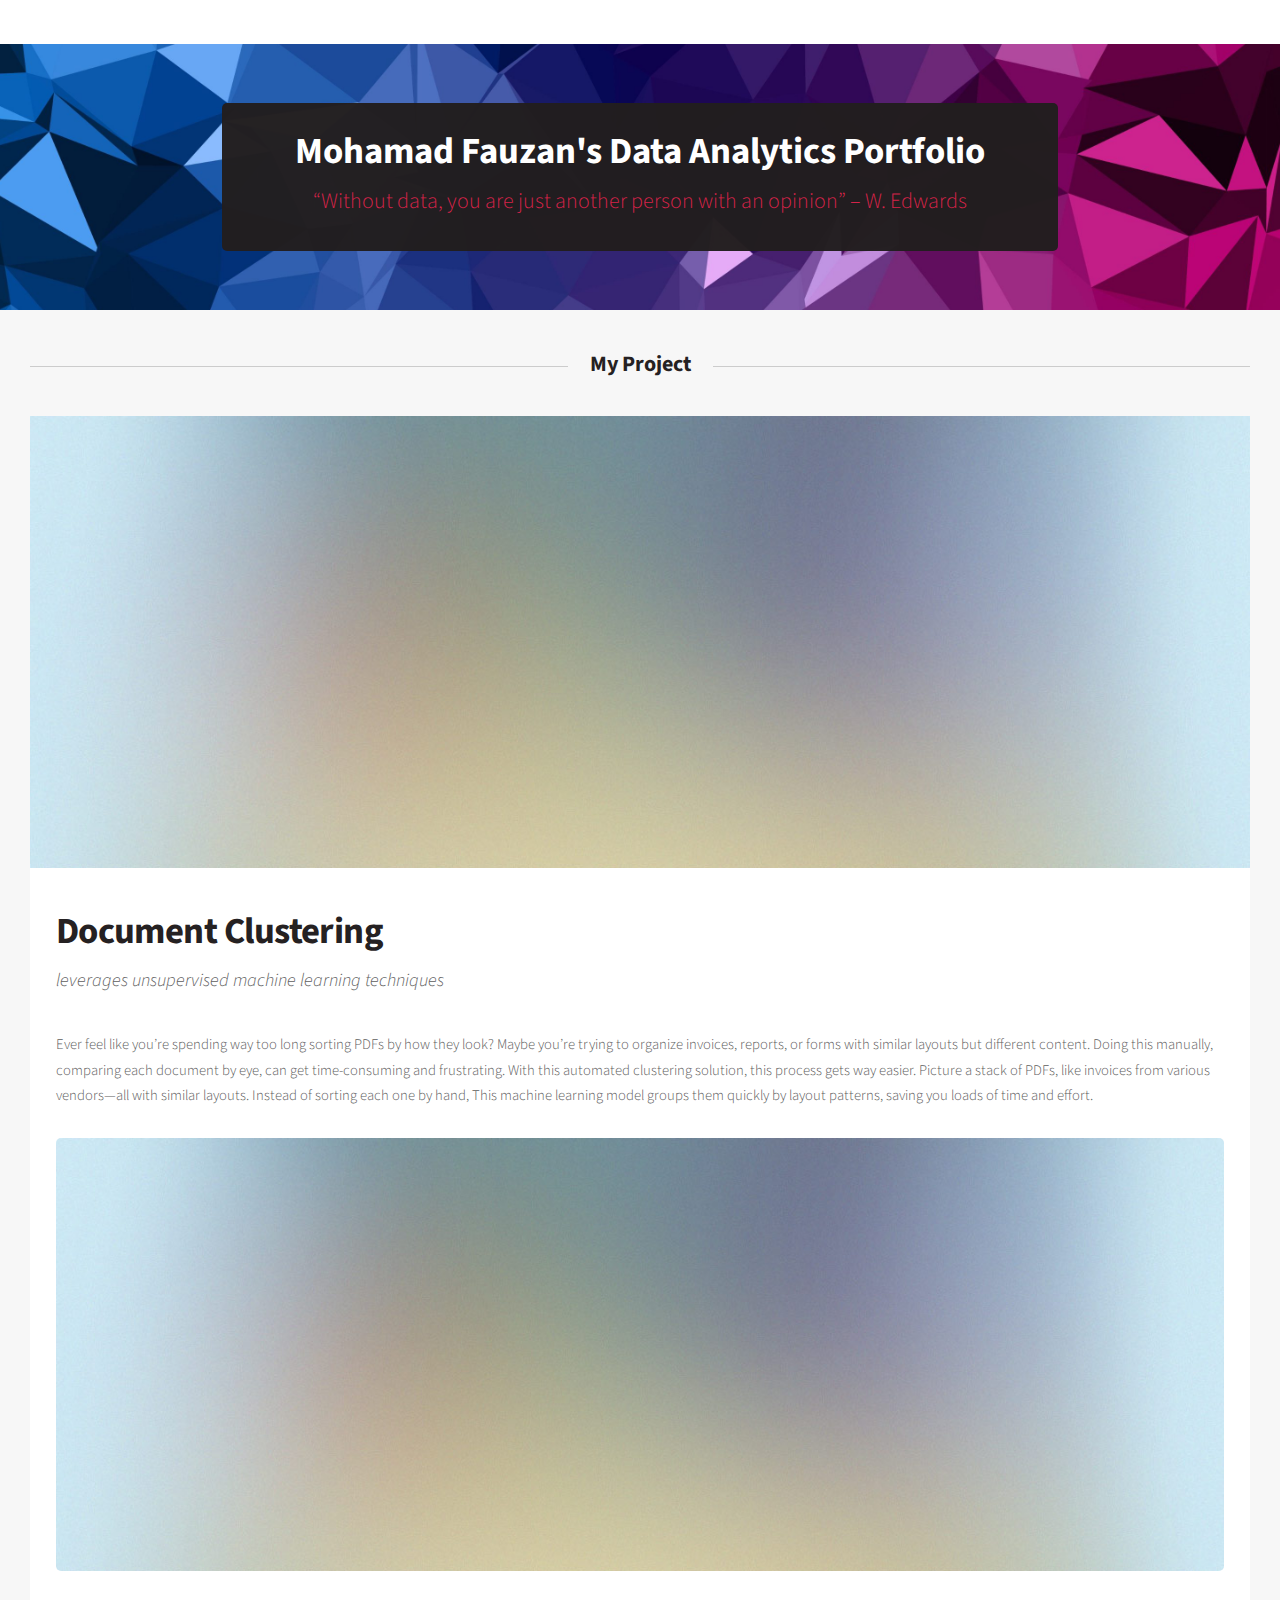
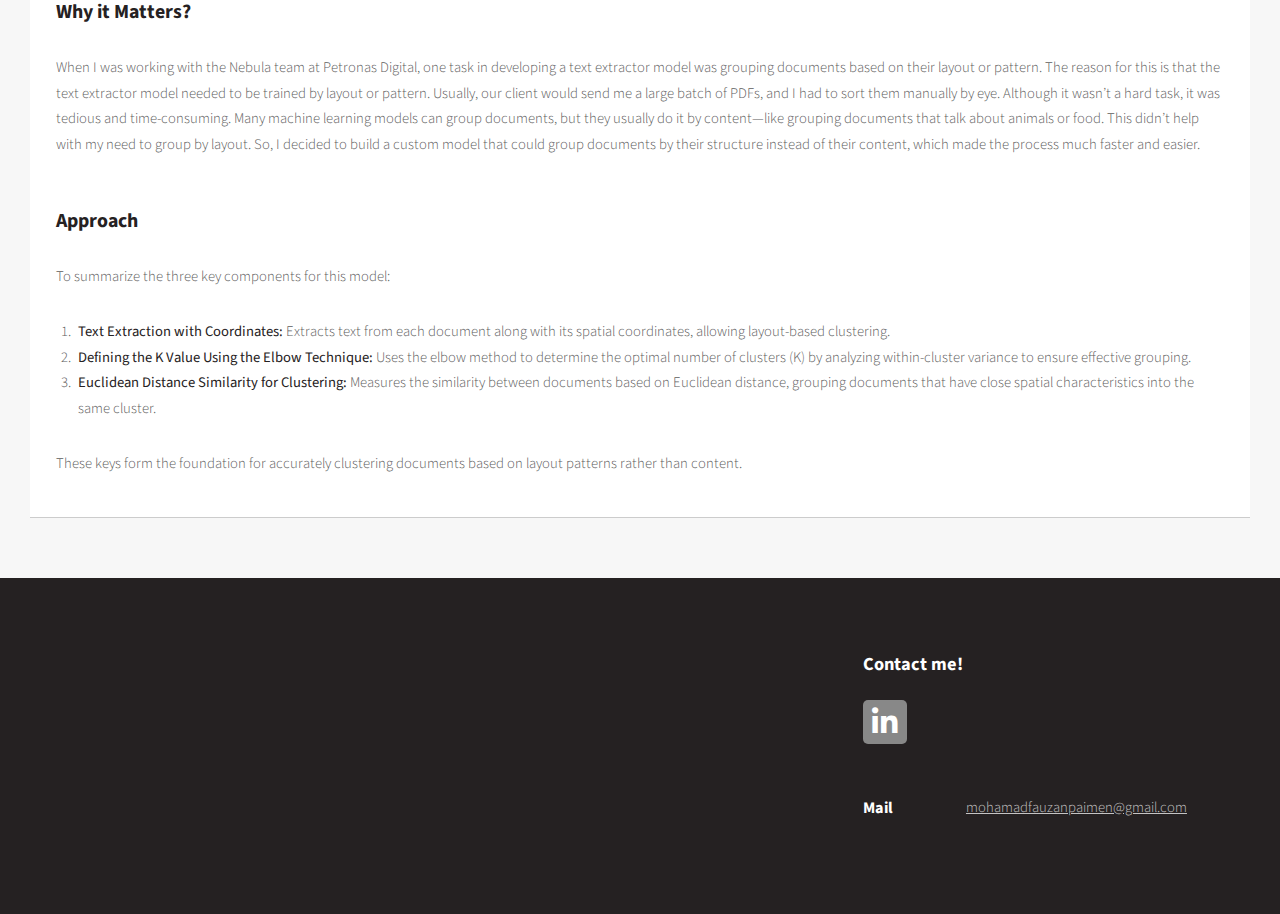
==== Side-Project1.html @ 800055f9 "Add files via upload" ====
<!DOCTYPE HTML>
<!--
	Dopetrope by HTML5 UP
	html5up.net | @ajlkn
	Free for personal and commercial use under the CCA 3.0 license (html5up.net/license)
-->
<html>
	<head>
		<title>Fauzan's Portfolio</title>
		<meta charset="utf-8" />
		<meta name="viewport" content="width=device-width, initial-scale=1, user-scalable=no" />
		<link rel="stylesheet" href="assets/css/main.css" />
	</head>
	<body class="homepage is-preload">
		<div id="page-wrapper">

			<!-- Header -->
				<section id="header">
					<!-- Banner -->
						<section id="banner">
							<header>
								<h2>Mohamad Fauzan's Data Analytics Portfolio</h2>
								<p>“Without data, you are just another person with an opinion” – W. Edwards</p>
							</header>
						</section>

				</section>

			<!-- Main -->
				<section id="main">
					<div class="container">
						<div class="row">
							<div class="col-12">

								<!-- Portfolio -->
									<section>
										<header class="major">
											<h2>My Project</h2>
										</header>
											<!-- Content -->
												<article class="box post">
												<a href="#" class="image featured"><img src="images/pic01.jpg" alt="" /></a>
													<header>
														<h2>Document Clustering</h2>
														<p>leverages unsupervised machine learning techniques</p>
													</header>
													<p>
														Ever feel like you’re spending way too long sorting PDFs by how they look? Maybe you’re trying to organize invoices,
									 					reports, or forms with similar layouts but different content. Doing this manually, comparing each document by eye, 
									 					can get time-consuming and frustrating.
														With this automated clustering solution, this process gets way easier. Picture a stack of PDFs, like invoices from various 
														vendors—all with similar layouts. Instead of sorting each one by hand, This machine learning model groups them quickly by layout 
														patterns, saving you loads of time and effort.
													</p>
														<div class="image featured2">
															<img src="images/pic01.jpg" alt="Additional Image Description" />
														</div>
							
													<section>
														<header>
															<h3>Why it Matters?</h3>
														</header>
														<p>
															When I was working with the Nebula team at Petronas Digital, one task in developing a text extractor model 
															was grouping documents based on their layout or pattern. The reason for this is that the text extractor model 
															needed to be trained by layout or pattern. Usually, our client would send me a large batch of PDFs, and I had 
															to sort them manually by eye. Although it wasn’t a hard task, it was tedious and time-consuming. Many machine 
															learning models can group documents, but they usually do it by content—like grouping documents that talk about 
															animals or food. This didn’t help with my need to group by layout. So, I decided to build a custom model that 
															could group documents by their structure instead of their content, which made the process much faster and easier.
														</p>
													</section>
													<section>
														<header>
															<h3>Approach</h3>
														</header>
															<p>To summarize the three key components for this model:</p>
															<ol>
																<li>
																	<strong>Text Extraction with Coordinates:</strong> Extracts text from each document along with its spatial coordinates, allowing layout-based clustering.
																</li>
																<li>
																	<strong>Defining the K Value Using the Elbow Technique:</strong> Uses the elbow method to determine the optimal number of clusters (<code>K</code>) by analyzing within-cluster variance to ensure effective grouping.
																</li>
																<li>
																	<strong>Euclidean Distance Similarity for Clustering:</strong> Measures the similarity between documents based on Euclidean distance, grouping documents that have close spatial characteristics into the same cluster.
																</li>
															</ol>
															<p>These keys form the foundation for accurately clustering documents based on layout patterns rather than content.</p>
														
														
															
													</section>
												</article>
									</section>

							</div>
							<div class="col-12">

							
							</div>
						</div>
					</div>
				</section>

			<!-- Footer -->
				<section id="footer">
					<div class="container">
						<div class="row">
							<div class="col-8 col-12-medium">
					
							</div>
							<div class="col-4 col-12-medium">

							</div>
							<div class="col-4 col-6-medium col-12-small">

							</div>
							<div class="col-4 col-6-medium col-12-small">
								
							</div>
							<div class="col-4 col-12-medium">
								<section>
									<header>
										<h2>Contact me!</h2>
									</header>
									<ul class="social">
										<li><a class="icon brands fa-linkedin-in" href="https://www.linkedin.com/in/mohamadfauzanpaimen/" target="_blank"><span class="label" >LinkedIn</span></a></li>
									</ul>
									<ul class="contact">
										<li>
											<h3>Mail</h3>
											<p><a href="https://mail.google.com/mail/?view=cm&fs=1&to=mohamadfauzanpaimen@gmail.com" target="_blank">mohamadfauzanpaimen@gmail.com</a></p>
										</li>
									</ul>
								</section>
							</div>
							<div class="col-12">


							</div>
						</div>
					</div>
				</section>

		</div>

		<!-- Scripts -->
		    <script src="assets/js/jquery.min.js"></script>
			<script src="assets/js/jquery.dropotron.min.js"></script>
			<script src="assets/js/browser.min.js"></script>
			<script src="assets/js/breakpoints.min.js"></script>
			<script src="assets/js/util.js"></script>
			<script src="assets/js/main.js"></script>

	</body>
</html>
---- assets/css/main.css ----
@import url("fontawesome-all.min.css");
@import url("https://fonts.googleapis.com/css?family=Source+Sans+Pro:300,400,700,900,300italic");

/*
	Dopetrope by HTML5 UP
	html5up.net | @ajlkn
	Free for personal and commercial use under the CCA 3.0 license (html5up.net/license)
*/

html, body, div, span, applet, object,
iframe, h1, h2, h3, h4, h5, h6, p, blockquote,
pre, a, abbr, acronym, address, big, cite,
code, del, dfn, em, img, ins, kbd, q, s, samp,
small, strike, strong, sub, sup, tt, var, b,
u, i, center, dl, dt, dd, ol, ul, li, fieldset,
form, label, legend, table, caption, tbody,
tfoot, thead, tr, th, td, article, aside,
canvas, details, embed, figure, figcaption,
footer, header, hgroup, menu, output, ruby,
section, summary, time, mark, audio, video {
	margin: 0;
	padding: 0;
	border: 0;
	font-size: 100%;
	font: inherit;
	vertical-align: baseline;}

article, aside, details, figcaption, figure,
footer, header, hgroup, menu, section {
	display: block;}

body {
	line-height: 1;
}

ol, ul {
	list-style: none;
}

blockquote, q {
	quotes: none;
}

	blockquote:before, blockquote:after, q:before, q:after {
		content: '';
		content: none;
	}

table {
	border-collapse: collapse;
	border-spacing: 0;
}

body {
	-webkit-text-size-adjust: none;
}

mark {
	background-color: transparent;
	color: inherit;
}

input::-moz-focus-inner {
	border: 0;
	padding: 0;
}

input, select, textarea {
	-moz-appearance: none;
	-webkit-appearance: none;
	-ms-appearance: none;
	appearance: none;
}

/* Basic */

	html {
		box-sizing: border-box;
	}

	*, *:before, *:after {
		box-sizing: inherit;
	}

	body {
		background: #252122;
		background-image: url("images/bg02.png");
	}

		body.is-preload *, body.is-preload *:before, body.is-preload *:after {
			-moz-animation: none !important;
			-webkit-animation: none !important;
			-ms-animation: none !important;
			animation: none !important;
			-moz-transition: none !important;
			-webkit-transition: none !important;
			-ms-transition: none !important;
			transition: none !important;
		}

	body, input, textarea, select {
		font-family: 'Source Sans Pro';
		font-weight: 300;
		color: #5d5d5d;
		font-size: 14pt;
		line-height: 1.75em;
	}

	strong, b {
		color: #252122;
		font-weight: 400;
	}

	i, em {
		font-style: italic;
	}

	sub {
		position: relative;
		top: 0.5em;
		font-size: 0.8em;
	}

	sup {
		position: relative;
		top: -0.5em;
		font-size: 0.8em;
	}

	blockquote {
		border-left: solid 0.75em #dddddd;
		padding: 1em 0 1em 1.5em;
		font-style: italic;
	}

	h1, h2, h3, h4, h5, h6 {
		color: #252122;
		font-weight: 700;
	}

	h1 a, h2 a, h3 a, h4 a, h5 a, h6 a {
		color: inherit;
		text-decoration: none;
	}

	h2 {
		font-size: 1.5em;
	}

	h3 {
		font-size: 1.35em;
	}

	a {
		color: #d52349;
		text-decoration: underline;
	}

		a:hover {
			text-decoration: none;
		}

	br.clear {
		clear: both;
	}

	hr {
		border: 0;
		border-top: solid 1px #dddddd;
		height: 1px;
		margin: 2em 0 2em 0;
	}

	p, ul, ol, dl, table {
		margin-bottom: 2em;
	}

/* Container */

	.container {
		margin: 0 auto;
		max-width: 100%;
		width: 70em;
	}

		@media screen and (max-width: 1680px) {

			.container {
				width: 70em;
			}

		}

		@media screen and (max-width: 1280px) {

			.container {
				width: calc(100% - 60px);
			}

		}

		@media screen and (max-width: 980px) {

			.container {
				width: calc(100% - 80px);
			}

		}

		@media screen and (max-width: 736px) {

			.container {
				width: calc(100% - 40px);
			}

		}

/* Row */

	.row {
		display: flex;
		flex-wrap: wrap;
		box-sizing: border-box;
		align-items: stretch;
	}

		.row > * {
			box-sizing: border-box;
		}

		.row.gtr-uniform > * > :last-child {
			margin-bottom: 0;
		}

		.row.aln-left {
			justify-content: flex-start;
		}

		.row.aln-center {
			justify-content: center;
		}

		.row.aln-right {
			justify-content: flex-end;
		}

		.row.aln-top {
			align-items: flex-start;
		}

		.row.aln-middle {
			align-items: center;
		}

		.row.aln-bottom {
			align-items: flex-end;
		}

		.row > .imp {
			order: -1;
		}

		.row > .col-1 {
			width: 8.33333%;
		}

		.row > .off-1 {
			margin-left: 8.33333%;
		}

		.row > .col-2 {
			width: 16.66667%;
		}

		.row > .off-2 {
			margin-left: 16.66667%;
		}

		.row > .col-3 {
			width: 25%;
		}

		.row > .off-3 {
			margin-left: 25%;
		}

		.row > .col-4 {
			width: 33.33333%;
		}

		.row > .off-4 {
			margin-left: 33.33333%;
		}

		.row > .col-5 {
			width: 41.66667%;
		}

		.row > .off-5 {
			margin-left: 41.66667%;
		}

		.row > .col-6 {
			width: 50%;
		}

		.row > .off-6 {
			margin-left: 50%;
		}

		.row > .col-7 {
			width: 58.33333%;
		}

		.row > .off-7 {
			margin-left: 58.33333%;
		}

		.row > .col-8 {
			width: 66.66667%;
		}

		.row > .off-8 {
			margin-left: 66.66667%;
		}

		.row > .col-9 {
			width: 75%;
		}

		.row > .off-9 {
			margin-left: 75%;
		}

		.row > .col-10 {
			width: 83.33333%;
		}

		.row > .off-10 {
			margin-left: 83.33333%;
		}

		.row > .col-11 {
			width: 91.66667%;
		}

		.row > .off-11 {
			margin-left: 91.66667%;
		}

		.row > .col-12 {
			width: 100%;
		}

		.row > .off-12 {
			margin-left: 100%;
		}

		.row.gtr-0 {
			margin-top: 0px;
			margin-left: 0px;
		}

			.row.gtr-0 > * {
				padding: 0px 0 0 0px;
			}

			.row.gtr-0.gtr-uniform {
				margin-top: 0px;
			}

				.row.gtr-0.gtr-uniform > * {
					padding-top: 0px;
				}

		.row.gtr-25 {
			margin-top: -12.5px;
			margin-left: -12.5px;
		}

			.row.gtr-25 > * {
				padding: 12.5px 0 0 12.5px;
			}

			.row.gtr-25.gtr-uniform {
				margin-top: -12.5px;
			}

				.row.gtr-25.gtr-uniform > * {
					padding-top: 12.5px;
				}

		.row.gtr-50 {
			margin-top: -25px;
			margin-left: -25px;
		}

			.row.gtr-50 > * {
				padding: 25px 0 0 25px;
			}

			.row.gtr-50.gtr-uniform {
				margin-top: -25px;
			}

				.row.gtr-50.gtr-uniform > * {
					padding-top: 25px;
				}

		.row {
			margin-top: -50px;
			margin-left: -50px;
		}

			.row > * {
				padding: 50px 0 0 50px;
			}

			.row.gtr-uniform {
				margin-top: -50px;
			}

				.row.gtr-uniform > * {
					padding-top: 50px;
				}

		.row.gtr-150 {
			margin-top: -75px;
			margin-left: -75px;
		}

			.row.gtr-150 > * {
				padding: 75px 0 0 75px;
			}

			.row.gtr-150.gtr-uniform {
				margin-top: -75px;
			}

				.row.gtr-150.gtr-uniform > * {
					padding-top: 75px;
				}

		.row.gtr-200 {
			margin-top: -100px;
			margin-left: -100px;
		}

			.row.gtr-200 > * {
				padding: 100px 0 0 100px;
			}

			.row.gtr-200.gtr-uniform {
				margin-top: -100px;
			}

				.row.gtr-200.gtr-uniform > * {
					padding-top: 100px;
				}

		@media screen and (max-width: 1680px) {

			.row {
				display: flex;
				flex-wrap: wrap;
				box-sizing: border-box;
				align-items: stretch;
			}

				.row > * {
					box-sizing: border-box;
				}

				.row.gtr-uniform > * > :last-child {
					margin-bottom: 0;
				}

				.row.aln-left {
					justify-content: flex-start;
				}

				.row.aln-center {
					justify-content: center;
				}

				.row.aln-right {
					justify-content: flex-end;
				}

				.row.aln-top {
					align-items: flex-start;
				}

				.row.aln-middle {
					align-items: center;
				}

				.row.aln-bottom {
					align-items: flex-end;
				}

				.row > .imp-xlarge {
					order: -1;
				}

				.row > .col-1-xlarge {
					width: 8.33333%;
				}

				.row > .off-1-xlarge {
					margin-left: 8.33333%;
				}

				.row > .col-2-xlarge {
					width: 16.66667%;
				}

				.row > .off-2-xlarge {
					margin-left: 16.66667%;
				}

				.row > .col-3-xlarge {
					width: 25%;
				}

				.row > .off-3-xlarge {
					margin-left: 25%;
				}

				.row > .col-4-xlarge {
					width: 33.33333%;
				}

				.row > .off-4-xlarge {
					margin-left: 33.33333%;
				}

				.row > .col-5-xlarge {
					width: 41.66667%;
				}

				.row > .off-5-xlarge {
					margin-left: 41.66667%;
				}

				.row > .col-6-xlarge {
					width: 50%;
				}

				.row > .off-6-xlarge {
					margin-left: 50%;
				}

				.row > .col-7-xlarge {
					width: 58.33333%;
				}

				.row > .off-7-xlarge {
					margin-left: 58.33333%;
				}

				.row > .col-8-xlarge {
					width: 66.66667%;
				}

				.row > .off-8-xlarge {
					margin-left: 66.66667%;
				}

				.row > .col-9-xlarge {
					width: 75%;
				}

				.row > .off-9-xlarge {
					margin-left: 75%;
				}

				.row > .col-10-xlarge {
					width: 83.33333%;
				}

				.row > .off-10-xlarge {
					margin-left: 83.33333%;
				}

				.row > .col-11-xlarge {
					width: 91.66667%;
				}

				.row > .off-11-xlarge {
					margin-left: 91.66667%;
				}

				.row > .col-12-xlarge {
					width: 100%;
				}

				.row > .off-12-xlarge {
					margin-left: 100%;
				}

				.row.gtr-0 {
					margin-top: 0px;
					margin-left: 0px;
				}

					.row.gtr-0 > * {
						padding: 0px 0 0 0px;
					}

					.row.gtr-0.gtr-uniform {
						margin-top: 0px;
					}

						.row.gtr-0.gtr-uniform > * {
							padding-top: 0px;
						}

				.row.gtr-25 {
					margin-top: -12.5px;
					margin-left: -12.5px;
				}

					.row.gtr-25 > * {
						padding: 12.5px 0 0 12.5px;
					}

					.row.gtr-25.gtr-uniform {
						margin-top: -12.5px;
					}

						.row.gtr-25.gtr-uniform > * {
							padding-top: 12.5px;
						}

				.row.gtr-50 {
					margin-top: -25px;
					margin-left: -25px;
				}

					.row.gtr-50 > * {
						padding: 25px 0 0 25px;
					}

					.row.gtr-50.gtr-uniform {
						margin-top: -25px;
					}

						.row.gtr-50.gtr-uniform > * {
							padding-top: 25px;
						}

				.row {
					margin-top: -50px;
					margin-left: -50px;
				}

					.row > * {
						padding: 50px 0 0 50px;
					}

					.row.gtr-uniform {
						margin-top: -50px;
					}

						.row.gtr-uniform > * {
							padding-top: 50px;
						}

				.row.gtr-150 {
					margin-top: -75px;
					margin-left: -75px;
				}

					.row.gtr-150 > * {
						padding: 75px 0 0 75px;
					}

					.row.gtr-150.gtr-uniform {
						margin-top: -75px;
					}

						.row.gtr-150.gtr-uniform > * {
							padding-top: 75px;
						}

				.row.gtr-200 {
					margin-top: -100px;
					margin-left: -100px;
				}

					.row.gtr-200 > * {
						padding: 100px 0 0 100px;
					}

					.row.gtr-200.gtr-uniform {
						margin-top: -100px;
					}

						.row.gtr-200.gtr-uniform > * {
							padding-top: 100px;
						}

		}

		@media screen and (max-width: 1280px) {

			.row {
				display: flex;
				flex-wrap: wrap;
				box-sizing: border-box;
				align-items: stretch;
			}

				.row > * {
					box-sizing: border-box;
				}

				.row.gtr-uniform > * > :last-child {
					margin-bottom: 0;
				}

				.row.aln-left {
					justify-content: flex-start;
				}

				.row.aln-center {
					justify-content: center;
				}

				.row.aln-right {
					justify-content: flex-end;
				}

				.row.aln-top {
					align-items: flex-start;
				}

				.row.aln-middle {
					align-items: center;
				}

				.row.aln-bottom {
					align-items: flex-end;
				}

				.row > .imp-large {
					order: -1;
				}

				.row > .col-1-large {
					width: 8.33333%;
				}

				.row > .off-1-large {
					margin-left: 8.33333%;
				}

				.row > .col-2-large {
					width: 16.66667%;
				}

				.row > .off-2-large {
					margin-left: 16.66667%;
				}

				.row > .col-3-large {
					width: 25%;
				}

				.row > .off-3-large {
					margin-left: 25%;
				}

				.row > .col-4-large {
					width: 33.33333%;
				}

				.row > .off-4-large {
					margin-left: 33.33333%;
				}

				.row > .col-5-large {
					width: 41.66667%;
				}

				.row > .off-5-large {
					margin-left: 41.66667%;
				}

				.row > .col-6-large {
					width: 50%;
				}

				.row > .off-6-large {
					margin-left: 50%;
				}

				.row > .col-7-large {
					width: 58.33333%;
				}

				.row > .off-7-large {
					margin-left: 58.33333%;
				}

				.row > .col-8-large {
					width: 66.66667%;
				}

				.row > .off-8-large {
					margin-left: 66.66667%;
				}

				.row > .col-9-large {
					width: 75%;
				}

				.row > .off-9-large {
					margin-left: 75%;
				}

				.row > .col-10-large {
					width: 83.33333%;
				}

				.row > .off-10-large {
					margin-left: 83.33333%;
				}

				.row > .col-11-large {
					width: 91.66667%;
				}

				.row > .off-11-large {
					margin-left: 91.66667%;
				}

				.row > .col-12-large {
					width: 100%;
				}

				.row > .off-12-large {
					margin-left: 100%;
				}

				.row.gtr-0 {
					margin-top: 0px;
					margin-left: 0px;
				}

					.row.gtr-0 > * {
						padding: 0px 0 0 0px;
					}

					.row.gtr-0.gtr-uniform {
						margin-top: 0px;
					}

						.row.gtr-0.gtr-uniform > * {
							padding-top: 0px;
						}

				.row.gtr-25 {
					margin-top: -7.5px;
					margin-left: -7.5px;
				}

					.row.gtr-25 > * {
						padding: 7.5px 0 0 7.5px;
					}

					.row.gtr-25.gtr-uniform {
						margin-top: -7.5px;
					}

						.row.gtr-25.gtr-uniform > * {
							padding-top: 7.5px;
						}

				.row.gtr-50 {
					margin-top: -15px;
					margin-left: -15px;
				}

					.row.gtr-50 > * {
						padding: 15px 0 0 15px;
					}

					.row.gtr-50.gtr-uniform {
						margin-top: -15px;
					}

						.row.gtr-50.gtr-uniform > * {
							padding-top: 15px;
						}

				.row {
					margin-top: -30px;
					margin-left: -30px;
				}

					.row > * {
						padding: 30px 0 0 30px;
					}

					.row.gtr-uniform {
						margin-top: -30px;
					}

						.row.gtr-uniform > * {
							padding-top: 30px;
						}

				.row.gtr-150 {
					margin-top: -45px;
					margin-left: -45px;
				}

					.row.gtr-150 > * {
						padding: 45px 0 0 45px;
					}

					.row.gtr-150.gtr-uniform {
						margin-top: -45px;
					}

						.row.gtr-150.gtr-uniform > * {
							padding-top: 45px;
						}

				.row.gtr-200 {
					margin-top: -60px;
					margin-left: -60px;
				}

					.row.gtr-200 > * {
						padding: 60px 0 0 60px;
					}

					.row.gtr-200.gtr-uniform {
						margin-top: -60px;
					}

						.row.gtr-200.gtr-uniform > * {
							padding-top: 60px;
						}

		}

		@media screen and (max-width: 980px) {

			.row {
				display: flex;
				flex-wrap: wrap;
				box-sizing: border-box;
				align-items: stretch;
			}

				.row > * {
					box-sizing: border-box;
				}

				.row.gtr-uniform > * > :last-child {
					margin-bottom: 0;
				}

				.row.aln-left {
					justify-content: flex-start;
				}

				.row.aln-center {
					justify-content: center;
				}

				.row.aln-right {
					justify-content: flex-end;
				}

				.row.aln-top {
					align-items: flex-start;
				}

				.row.aln-middle {
					align-items: center;
				}

				.row.aln-bottom {
					align-items: flex-end;
				}

				.row > .imp-medium {
					order: -1;
				}

				.row > .col-1-medium {
					width: 8.33333%;
				}

				.row > .off-1-medium {
					margin-left: 8.33333%;
				}

				.row > .col-2-medium {
					width: 16.66667%;
				}

				.row > .off-2-medium {
					margin-left: 16.66667%;
				}

				.row > .col-3-medium {
					width: 25%;
				}

				.row > .off-3-medium {
					margin-left: 25%;
				}

				.row > .col-4-medium {
					width: 33.33333%;
				}

				.row > .off-4-medium {
					margin-left: 33.33333%;
				}

				.row > .col-5-medium {
					width: 41.66667%;
				}

				.row > .off-5-medium {
					margin-left: 41.66667%;
				}

				.row > .col-6-medium {
					width: 50%;
				}

				.row > .off-6-medium {
					margin-left: 50%;
				}

				.row > .col-7-medium {
					width: 58.33333%;
				}

				.row > .off-7-medium {
					margin-left: 58.33333%;
				}

				.row > .col-8-medium {
					width: 66.66667%;
				}

				.row > .off-8-medium {
					margin-left: 66.66667%;
				}

				.row > .col-9-medium {
					width: 75%;
				}

				.row > .off-9-medium {
					margin-left: 75%;
				}

				.row > .col-10-medium {
					width: 83.33333%;
				}

				.row > .off-10-medium {
					margin-left: 83.33333%;
				}

				.row > .col-11-medium {
					width: 91.66667%;
				}

				.row > .off-11-medium {
					margin-left: 91.66667%;
				}

				.row > .col-12-medium {
					width: 100%;
				}

				.row > .off-12-medium {
					margin-left: 100%;
				}

				.row.gtr-0 {
					margin-top: 0px;
					margin-left: 0px;
				}

					.row.gtr-0 > * {
						padding: 0px 0 0 0px;
					}

					.row.gtr-0.gtr-uniform {
						margin-top: 0px;
					}

						.row.gtr-0.gtr-uniform > * {
							padding-top: 0px;
						}

				.row.gtr-25 {
					margin-top: -10px;
					margin-left: -10px;
				}

					.row.gtr-25 > * {
						padding: 10px 0 0 10px;
					}

					.row.gtr-25.gtr-uniform {
						margin-top: -10px;
					}

						.row.gtr-25.gtr-uniform > * {
							padding-top: 10px;
						}

				.row.gtr-50 {
					margin-top: -20px;
					margin-left: -20px;
				}

					.row.gtr-50 > * {
						padding: 20px 0 0 20px;
					}

					.row.gtr-50.gtr-uniform {
						margin-top: -20px;
					}

						.row.gtr-50.gtr-uniform > * {
							padding-top: 20px;
						}

				.row {
					margin-top: -40px;
					margin-left: -40px;
				}

					.row > * {
						padding: 40px 0 0 40px;
					}

					.row.gtr-uniform {
						margin-top: -40px;
					}

						.row.gtr-uniform > * {
							padding-top: 40px;
						}

				.row.gtr-150 {
					margin-top: -60px;
					margin-left: -60px;
				}

					.row.gtr-150 > * {
						padding: 60px 0 0 60px;
					}

					.row.gtr-150.gtr-uniform {
						margin-top: -60px;
					}

						.row.gtr-150.gtr-uniform > * {
							padding-top: 60px;
						}

				.row.gtr-200 {
					margin-top: -80px;
					margin-left: -80px;
				}

					.row.gtr-200 > * {
						padding: 80px 0 0 80px;
					}

					.row.gtr-200.gtr-uniform {
						margin-top: -80px;
					}

						.row.gtr-200.gtr-uniform > * {
							padding-top: 80px;
						}

		}

		@media screen and (max-width: 736px) {

			.row {
				display: flex;
				flex-wrap: wrap;
				box-sizing: border-box;
				align-items: stretch;
			}

				.row > * {
					box-sizing: border-box;
				}

				.row.gtr-uniform > * > :last-child {
					margin-bottom: 0;
				}

				.row.aln-left {
					justify-content: flex-start;
				}

				.row.aln-center {
					justify-content: center;
				}

				.row.aln-right {
					justify-content: flex-end;
				}

				.row.aln-top {
					align-items: flex-start;
				}

				.row.aln-middle {
					align-items: center;
				}

				.row.aln-bottom {
					align-items: flex-end;
				}

				.row > .imp-small {
					order: -1;
				}

				.row > .col-1-small {
					width: 8.33333%;
				}

				.row > .off-1-small {
					margin-left: 8.33333%;
				}

				.row > .col-2-small {
					width: 16.66667%;
				}

				.row > .off-2-small {
					margin-left: 16.66667%;
				}

				.row > .col-3-small {
					width: 25%;
				}

				.row > .off-3-small {
					margin-left: 25%;
				}

				.row > .col-4-small {
					width: 33.33333%;
				}

				.row > .off-4-small {
					margin-left: 33.33333%;
				}

				.row > .col-5-small {
					width: 41.66667%;
				}

				.row > .off-5-small {
					margin-left: 41.66667%;
				}

				.row > .col-6-small {
					width: 50%;
				}

				.row > .off-6-small {
					margin-left: 50%;
				}

				.row > .col-7-small {
					width: 58.33333%;
				}

				.row > .off-7-small {
					margin-left: 58.33333%;
				}

				.row > .col-8-small {
					width: 66.66667%;
				}

				.row > .off-8-small {
					margin-left: 66.66667%;
				}

				.row > .col-9-small {
					width: 75%;
				}

				.row > .off-9-small {
					margin-left: 75%;
				}

				.row > .col-10-small {
					width: 83.33333%;
				}

				.row > .off-10-small {
					margin-left: 83.33333%;
				}

				.row > .col-11-small {
					width: 91.66667%;
				}

				.row > .off-11-small {
					margin-left: 91.66667%;
				}

				.row > .col-12-small {
					width: 100%;
				}

				.row > .off-12-small {
					margin-left: 100%;
				}

				.row.gtr-0 {
					margin-top: 0px;
					margin-left: 0px;
				}

					.row.gtr-0 > * {
						padding: 0px 0 0 0px;
					}

					.row.gtr-0.gtr-uniform {
						margin-top: 0px;
					}

						.row.gtr-0.gtr-uniform > * {
							padding-top: 0px;
						}

				.row.gtr-25 {
					margin-top: -5px;
					margin-left: -5px;
				}

					.row.gtr-25 > * {
						padding: 5px 0 0 5px;
					}

					.row.gtr-25.gtr-uniform {
						margin-top: -5px;
					}

						.row.gtr-25.gtr-uniform > * {
							padding-top: 5px;
						}

				.row.gtr-50 {
					margin-top: -10px;
					margin-left: -10px;
				}

					.row.gtr-50 > * {
						padding: 10px 0 0 10px;
					}

					.row.gtr-50.gtr-uniform {
						margin-top: -10px;
					}

						.row.gtr-50.gtr-uniform > * {
							padding-top: 10px;
						}

				.row {
					margin-top: -20px;
					margin-left: -20px;
				}

					.row > * {
						padding: 20px 0 0 20px;
					}

					.row.gtr-uniform {
						margin-top: -20px;
					}

						.row.gtr-uniform > * {
							padding-top: 20px;
						}

				.row.gtr-150 {
					margin-top: -30px;
					margin-left: -30px;
				}

					.row.gtr-150 > * {
						padding: 30px 0 0 30px;
					}

					.row.gtr-150.gtr-uniform {
						margin-top: -30px;
					}

						.row.gtr-150.gtr-uniform > * {
							padding-top: 30px;
						}

				.row.gtr-200 {
					margin-top: -40px;
					margin-left: -40px;
				}

					.row.gtr-200 > * {
						padding: 40px 0 0 40px;
					}

					.row.gtr-200.gtr-uniform {
						margin-top: -40px;
					}

						.row.gtr-200.gtr-uniform > * {
							padding-top: 40px;
						}

		}

/* Form */

	form label {
		display: block;
		color: #252122;
		font-weight: 400;
		margin: 0 0 0.5em 0;
	}

	form input[type=text],
	form input[type=email],
	form input[type=password],
	form select,
	form textarea {
		-webkit-appearance: none;
		display: block;
		border: 0;
		padding: 0.75em 1em;
		font-size: 1em;
		border-radius: 5px;
		border: solid 1px #dddddd;
		background: #fff;
		width: 100%;
	}

		form input[type=text]:focus,
		form input[type=email]:focus,
		form input[type=password]:focus,
		form select:focus,
		form textarea:focus {
			box-shadow: inset 0px 0px 1px 1px #43bff0;
		}

	form textarea {
		height: 15em;
	}

	form ::-webkit-input-placeholder {
		color: #555 !important;
	}

	form :-moz-placeholder {
		color: #555 !important;
	}

	form ::-moz-placeholder {
		color: #555 !important;
	}

	form :-ms-input-placeholder {
		color: #555 !important;
	}

	form ::-moz-focus-inner {
		border: 0;
	}

/* Tables */

	table {
		width: 100%;
	}

		table tr {
			border-top: solid 1px #dddddd;
		}

			table tr:first-child {
				border-top: 0;
			}

		table td {
			padding: 0.5em 1em 0.5em 1em;
		}

		table th {
			text-align: left;
			padding: 0.5em 1em 0.5em 1em;
			font-weight: 700;
			margin: 0 0 1em 0;
		}

		table thead {
			border-bottom: solid 2px #dddddd;
		}

/* Section/Article */

	section, article {
		margin-bottom: 2.5em;
	}

		section > :last-child, section:last-child, article > :last-child, article:last-child {
			margin-bottom: 0;
		}

	header {
		margin: 0 0 1.5em 0;
	}

		header > p {
			display: block;
			font-style: italic;
			margin: 0.5em 0 0 0;
			padding-bottom: 0.5em;
		}

		header.major {
			position: relative;
			text-align: center;
			border-top: solid 1px #ccc;
			top: 1em;
			margin: 0 0 3em 0;
		}

			header.major h2 {
				background: #fff;
				position: relative;
				top: -0.65em;
				display: inline;
				margin: 0;
				padding: 0 1em 0 1em;
			}

	footer {
		margin: 2.25em 0 0 0;
	}

/* Box */

	.box {
		background: #ffffff;
		border-bottom: solid 1px #ccc;
		padding: 2.75em 1.75em 2.75em 1.75em;
	}

		.box .image.featured {
			position: relative;
			width: auto;
			left: 1.75em;
			top: 1.75em;
			margin: -4.5em 0 4.25em -3.5em;
		}

		.box.post .image.featured2 {
			display: block;
			width: 100%; /* Adjust width as needed */
			max-width: 100%;
			margin: 1em 0; /* Space around the image */
			overflow: hidden;
			border-radius: 5px; /* Optional: rounding corners */
			/* Add any other styling specific to featured2 */
		}

		.box.post header {
			padding-top: 1em;
			margin: 0 0 2em 0;
		}

		.box.post h2 {
			font-size: 2.5em;
			letter-spacing: -0.015em;
		}

		.box.post header > p {
			margin-top: 1.25em;
			font-size: 1.25em;
		}

		.box footer ul.actions {
			margin-bottom: 0;
		}

/* Button */

	input[type="button"],
	input[type="submit"],
	input[type="reset"],
	button,
	.button {
		-webkit-appearance: none;
		display: inline-block;
		text-decoration: none;
		cursor: pointer;
		border: 0;
		border-radius: 5px;
		background: #d52349;
		color: #fff !important;
		font-weight: 700;
		outline: 0;
		font-size: 1.1em;
		padding: 0.65em 1.5em 0.65em 1.5em;
		text-align: center;
		-moz-transition: background-color .25s ease-in-out;
		-webkit-transition: background-color .25s ease-in-out;
		-ms-transition: background-color .25s ease-in-out;
		transition: background-color .25s ease-in-out;
	}

		input[type="button"]:hover,
		input[type="submit"]:hover,
		input[type="reset"]:hover,
		button:hover,
		.button:hover {
			background: #e53359;
		}

		input[type="button"]:active,
		input[type="submit"]:active,
		input[type="reset"]:active,
		button:active,
		.button:active {
			background: #c51349;
		}

		input[type="button"].alt,
		input[type="submit"].alt,
		input[type="reset"].alt,
		button.alt,
		.button.alt {
			background: #252122;
		}

			input[type="button"].alt:hover,
			input[type="submit"].alt:hover,
			input[type="reset"].alt:hover,
			button.alt:hover,
			.button.alt:hover {
				background: #353132;
			}

			input[type="button"].alt:active,
			input[type="submit"].alt:active,
			input[type="reset"].alt:active,
			button.alt:active,
			.button.alt:active {
				background: #151112;
			}

		input[type="button"].icon:before,
		input[type="submit"].icon:before,
		input[type="reset"].icon:before,
		button.icon:before,
		.button.icon:before {
			opacity: 0.35;
			position: relative;
			top: 0.05em;
			margin-right: 0.75em;
		}

		input[type="button"].large,
		input[type="submit"].large,
		input[type="reset"].large,
		button.large,
		.button.large {
			font-size: 1.5em;
			padding: 0.75em 1.5em 0.75em 1.5em;
		}

/* Image */

	.image {
		display: inline-block;
		outline: 0;
	}

		.image img {
			display: block;
			width: 100%;
		}

		.image.centered {
			display: block;
			margin: 0 0 2em 0;
		}

			.image.centered img {
				margin: 0 auto;
				width: auto;
			}

		.image.featured {
			display: block;
			width: 100%;
			margin: 0 0 2em 0;
		}

		.image.left {
			float: left;
			margin: 0 2em 2em 0;
		}

/* List */

	ul {
		list-style: disc;
		padding-left: 1em;
	}

		ul li {
			padding-left: 0.5em;
		}

	ol {
		list-style: decimal;
		padding-left: 1.25em;
	}

		ol li {
			padding-left: 0.25em;
		}

/* Actions */

	ul.actions {
		list-style: none;
		padding-left: 0;
	}

		ul.actions li {
			display: inline-block;
			margin-left: 1em;
			padding-left: 0;
		}

			ul.actions li:first-child {
				margin-left: 0;
			}

/* Links */

	ul.links {
		list-style: none;
		padding-left: 0;
	}

		ul.links li {
			display: inline-block;
			border-left: solid 1px rgba(255, 255, 255, 0.05);
			padding: 0 0 0 1em;
			margin: 0 0 0 1em;
		}

			ul.links li:first-child {
				border-left: 0;
				padding-left: 0;
				margin-left: 0;
			}

/* Contact */

	ul.contact {
		list-style: none;
		padding-left: 0;
	}

		ul.contact li {
			position: relative;
			border-top: solid 1px #ddd;
			padding: 1.3em 0 1.3em 7em;
		}

			ul.contact li h3 {
				position: absolute;
				left: 0;
				top: 1.3em;
				font-size: 1.1em;
			}

			ul.contact li p {
				margin: 0;
			}

			ul.contact li:first-child {
				padding-top: 0;
				border-top: 0;
			}

				ul.contact li:first-child h3 {
					top: 0;
				}

/* Dates */

	ul.dates {
		list-style: none;
		padding-left: 0;
	}

		ul.dates li {
			position: relative;
			border-top: solid 1px #ddd;
			padding: 1.3em 0 1.3em 6.75em;
		}

		ul.dates .date {
			display: block;
			position: absolute;
			left: 0;
			top: 1.3em;
			background-color: #d52349;
			height: 3.5em;
			text-align: center;
			color: #fff;
			line-height: 1em;
			border-top-left-radius: 5px;
			border-bottom-left-radius: 5px;
			padding: 0.5em 0.75em 0 1em;
		}

			ul.dates .date:after {
				content: '';
				position: absolute;
				bottom: 0;
				right: -1.2em;
				border-left: solid 1.25em #d52349;
				border-top: solid 1.8em transparent;
				border-bottom: solid 1.8em transparent;
			}

			ul.dates .date strong {
				display: block;
				font-size: 1.75em;
				padding-top: 0.15em;
			}

		ul.dates h3 {
			font-size: 1.1em;
		}

		ul.dates p {
			margin: 0;
		}

		ul.dates li:first-child {
			border-top: 0;
			padding-top: 0;
		}

			ul.dates li:first-child .date {
				top: 0;
			}

/* Divided */

	ul.divided {
		list-style: none;
		padding-left: 0;
	}

		ul.divided li {
			border-top: solid 1px #ddd;
			padding: 1em 0 1em 0;
		}

			ul.divided li:first-child {
				border-top: 0;
				padding-top: 0;
			}

/* Social */

	ul.social {
		list-style: none;
		padding-left: 0;
		overflow: hidden;
		cursor: default;
		margin: 0 0 3.25em 0;
	}

		ul.social li {
			display: inline-block;
			padding-left: 0;
			margin-left: 0.75em;
		}

			ul.social li:first-child {
				margin-left: 0;
			}

			ul.social li a {
				display: inline-block;
				width: 3em;
				height: 3em;
				text-align: center;
				border-radius: 5px;
				background: #888;
				-moz-transition: background-color .25s ease-in-out;
				-webkit-transition: background-color .25s ease-in-out;
				-ms-transition: background-color .25s ease-in-out;
				transition: background-color .25s ease-in-out;
			}

				ul.social li a:before {
					color: #fff;
					font-size: 2em;
					line-height: 1.5em;
				}

				ul.social li a.fa-facebook {
					background: #006599;
				}

					ul.social li a.fa-facebook:hover {
						background: #006599;
					}

				ul.social li a.fa-twitter {
					background: #2daae4;
				}

					ul.social li a.fa-twitter:hover {
						background: #3dbaf4;
					}

				ul.social li a.fa-dribbble {
					background: #c4376b;
				}

					ul.social li a.fa-dribbble:hover {
						background: #d4477b;
					}

				ul.social li a.fa-linkedin {
					background: #006599;
				}

					ul.social li a.fa-linkedin:hover {
						background: #1075a9;
					}

				ul.social li a.fa-tumblr {
					background: #2b4661;
				}

					ul.social li a.fa-tumblr:hover {
						background: #3b5671;
					}

				ul.social li a.fa-google-plus {
					background: #da2713;
				}

					ul.social li a.fa-google-plus:hover {
						background: #ea3723;
					}

/* Icons */

	.icon {
		text-decoration: none;
		position: relative;
		text-decoration: none;
	}

		.icon:before {
			-moz-osx-font-smoothing: grayscale;
			-webkit-font-smoothing: antialiased;
			display: inline-block;
			font-style: normal;
			font-variant: normal;
			text-rendering: auto;
			line-height: 1;
			text-transform: none !important;
			font-family: 'Font Awesome 5 Free';
			font-weight: 400;
		}

		.icon.solid:before {
			font-weight: 900;
		}

		.icon.brands:before {
			font-family: 'Font Awesome 5 Brands';
		}

		.icon:before {
			line-height: inherit;
		}

		.icon > .label {
			display: none;
		}

		.icon.featured {
			position: relative;
			display: inline-block;
			background-color: #d52349;
			width: 9em;
			padding: 1.75em 0 0.75em 0;
			border-top-left-radius: 5px;
			border-top-right-radius: 5px;
			margin: 0 0 4.5em 0;
			cursor: default;
		}

			.icon.featured:before {
				font-size: 4.5em;
				line-height: 1em;
				color: #fff;
			}

			.icon.featured:after {
				content: '';
				position: absolute;
				bottom: -1.95em;
				left: 0;
				border-top: solid 2em #d52349;
				border-left: solid 4.5em transparent;
				border-right: solid 4.5em transparent;
			}

			.icon.featured.alt {
				background-color: #252122;
			}

				.icon.featured.alt:after {
					border-top-color: #252122;
				}

			.icon.featured.alt2 {
				background-color: #827a7c;
			}

				.icon.featured.alt2:after {
					border-top-color: #827a7c;
				}

/* Page Wrapper */

	#page-wrapper > section {
		margin-bottom: 0;
	}

/* Header */

	#header {
		position: relative;
		background: #ffffff;
		padding: 0;
		text-align: center;
		margin-bottom: 0;
	}

/* Banner */

	#banner {
		background: #ffffff url("../../images/03.jpg");
		background-position: center center;
		background-size: cover;
		background-repeat: no-repeat;
		text-align: center;
		position: relative;
		padding: 6em 0;
		margin: 0 0 0 0;
	}

		#banner header {
			background-color: rgba(34, 30, 31, 0.98);
			display: inline-block;
			padding: 2.5em 5em;
			border-radius: 5px;
		}

			#banner header h2 {
				color: #fff;
				font-weight: 700;
				font-size: 2.5em;
				margin: 0 0 0.65em 0;
			}

			#banner header p {
				color: #d52349;
				padding: 0;
				font-style: normal;
				margin: 0;
				font-size: 1.5em;
			}

/* Intro */

	#intro {
		text-align: center;
		overflow: hidden;
	}

		#intro section {
			margin: 3em 0;
			padding: 2.5em 0;
		}

		#intro h2 {
			font-size: 1.75em;
		}

		#intro p {
			margin: 0;
		}

		#intro .middle {
			position: relative;
			z-index: 1;
		}

			#intro .middle:before {
				content: '';
				width: 32px;
				height: 100%;
				position: absolute;
				left: -24px;
				top: 0;
				display: block;
				z-index: -1;
				box-shadow: 32px 0 0 0 #fff, 0 -32px 0 0 #fff, 0 32px 0 0 #fff, 32px 32px 0 0 #fff, 32px -32px 0 0 #fff, 0 0 32px 0 rgba(0, 0, 0, 0.15);
			}

			#intro .middle:after {
				content: '';
				width: 32px;
				height: 100%;
				position: absolute;
				right: -24px;
				top: 0;
				display: block;
				z-index: -1;
				box-shadow: -32px 0 0 0 #fff, 0 -32px 0 0 #fff, 0 32px 0 0 #fff, -32px 32px 0 0 #fff, -32px -32px 0 0 #fff, 0 0 32px 0 rgba(0, 0, 0, 0.15);
			}

		#intro .button {
			min-width: 12em;
		}

		#intro footer {
			margin: 0;
		}

/* Main */

	#main {
		position: relative;
		background: #f7f7f7 url("images/bg02.png");
		padding: 4em 0 4em 0;
	}

		#main:before {
			content: '';
			position: absolute;
			top: 0;
			left: 0;
			width: 100%;
			background: url("images/bg01.png");
			background-size: 100% 100%;
			z-index: 0;
			opacity: 0.1;
		}

		#main .major h2 {
			background: #f7f7f7 url("images/bg02.png");
		}

/* Footer */

	#footer {
		position: relative;
		color: #858484;
		padding: 0.5em 0;
	}

		#footer:before {
			content: '';
			position: absolute;
			top: 0;
			left: 0;
			width: 100%;
			background: url("images/bg01.png");
			background-size: 100% 100%;
			z-index: 0;
			opacity: 0.5;
		}

		#footer a {
			color: #c5c4c4;
		}

		#footer h2, #footer h3, #footer h4, #footer h5, #footer h6, #footer strong, #footer b {
			color: #fff;
		}

			#footer h2 a, #footer h3 a, #footer h4 a, #footer h5 a, #footer h6 a, #footer strong a, #footer b a {
				color: inherit;
			}

		#footer ul.contact li,
		#footer ul.dates li,
		#footer ul.divided li {
			border-top-color: #353434;
			border-top-color: rgba(255, 255, 255, 0.05);
		}

		#footer header {
			margin: 0 0 3em 0;
		}

			#footer header h2 {
				font-size: 1.75em;
			}

/* Copyright */

	#copyright {
		text-align: center;
		margin: 3em 0 2em 0;
	}

		#copyright ul.links {
			display: inline-block;
			background: #2C2929;
			background: rgba(255, 255, 255, 0.05);
			border-radius: 5px;
			margin: 0;
			padding: 0.85em 2.25em 0.85em 2.25em;
		}

/* XLarge */

	@media screen and (max-width: 1680px) {

		/* Basic */

			body, input, textarea, select {
				font-size: 12pt;
			}

	}

/* Large */

	@media screen and (max-width: 1280px) {

		/* Basic */

			body, input, textarea, select {
				font-size: 11pt;
			}

		/* Section/Article */

			header.major {
				margin: 0.75em 0 2.5em 0;
			}

				header.major h2 {
					padding: 0 1em 0 1em;
				}

		/* Social */

			ul.social li {
				margin: 0 0 0.25em 0.75em;
			}

		/* Header */

			#header {
				padding: 0.01em 0 0.01em 0;
			}

		/* Banner */

			#banner {
				padding: 4em 0;
				margin: 3em 0 0 0;
			}

		/* Intro */

			#intro {
				padding: 0;
			}

				#intro section {
					padding: 1em 2em;
				}

				#intro .middle:before {
					left: -12px;
				}

				#intro .middle:after {
					right: -12px;
				}

		/* Main */

			#main {
				padding: 30px 0;
			}

		/* Footer */

			#footer {
				padding: 3em 0;
			}

				#footer:before {
					height: 2.5em;
				}

				#footer header {
					margin: 0 0 1.5em 0;
				}

					#footer header h2 {
						font-size: 1.25em;
					}

		/* Copyright */

			#copyright {
				margin: 0;
			}

	}

/* Medium */


	@media screen and (max-width: 980px) {

		/* Basic */

			html, body {
				overflow-x: hidden;
			}

		/* Box */

			.box footer ul.actions li {
				margin: 1em 0 0 0;
				display: block;
			}

				.box footer ul.actions li .button {
					width: 100%;
				}

				.box footer ul.actions li:first-child {
					margin-top: 0;
				}

		/* Header */

			#header {
				padding: 3.5em 0 3em 0;
			}


		/* Intro */

			#intro {
				padding: 3em 0 0 0;
			}

				#intro section {
					position: relative;
					border-top: solid 1px #dfdfdf;
					margin: 0;
					padding: 40px 0 0 0;
				}

					#intro section.first {
						border-top: 0;
						padding-top: 0;
					}

					#intro section p {
						margin: 0;
					}

				#intro .middle:before, #intro .middle:after {
					display: none;
				}

				#intro footer {
					padding: 3em 0 0 0;
				}

					#intro footer ul.actions {
						margin-bottom: 0;
					}

		/* Main */

			#main {
				padding: 40px 0;
			}

		/* Copyright */

			#copyright ul.links {
				display: block;
			}

		

/* Inside your CSS file */
    .small-icon {
    font-size: 0.5em; /* Adjust the value as needed */
    }
/* Small */
    
	@media screen and (max-width: 736px) {

		/* Basic */

			body, input, textarea, select {
				font-size: 11pt;
			}

			h2, h3, h4, h5, h6 {
				font-size: 1.25em;
			}

		/* Button */

			input[type="button"].large,
			input[type="submit"].large,
			input[type="reset"].large,
			button.large,
			.button.large {
				font-size: 1.1em;
				padding: 0.65em 1.5em 0.65em 1.5em;
			}

		/* Actions */

			ul.actions li {
				margin: 1em 0 0 0;
				display: block;
			}

				ul.actions li .button {
					width: 100%;
				}

				ul.actions li:first-child {
					margin-top: 0;
				}

		/* Section/Article */

			section, article {
				margin-bottom: 20px;
			}

			header {
				margin: 0 0 1em 0;
			}

			footer {
				margin: 2em 0 0 0;
			}

		/* Box */

			.box {
				padding: 25px 15px 20px 15px;
			}

				.box .image.featured {
					left: 15px;
					top: 15px;
					margin: -40px 0 40px -30px;
				}

				.box.post header {
					padding-top: 0;
					margin: 0 0 1em 0;
				}

				.box.post h2 {
					font-size: 1.5em;
					line-height: 1.5em;
				}

				.box.post header > p {
					margin-top: 0;
					font-size: 1em;
				}

		/* Divided */

			ul.divided li {
				padding: 0.5em 0 0.5em 0;
			}

		/* Contact */

			ul.contact li {
				padding: 0.8em 0 0.8em 7em;
			}

				ul.contact li h3 {
					top: 0.8em;
				}

		/* Dates */

			ul.dates li {
				padding-left: 6em;
			}

			ul.dates h3 {
				margin: 0 0 0.5em 0;
			}

		/* Links */

			ul.links li {
				display: block;
				padding: 0.25em 0 0 0;
				margin: 0.25em 0 0 0;
				border-left: 0;
			}

				ul.links li:first-child {
					padding-top: 0;
					margin-top: 0;
				}

		/* Social */

			ul.social li {
				margin: 0 0.5em 0.75em 0;
			}

		/* Icons */

			.icon.featured {
				width: 8em;
				margin: 0 0 3em 0;
			}

				.icon.featured:after {
					border-left: solid 4em transparent;
					border-right: solid 4em transparent;
				}

		/* Header */

			#header {
				text-align: center;
				padding: 2em 0;
			}

				#header h1 {
					color: #252122;
					font-weight: 900;
					font-size: 1.75em;
					letter-spacing: -0.035em;
				}

		/* Intro */

			#intro {
				padding: 2em 0 0 0;
			}

				#intro section {
					padding: 40px 0 0 0;
					margin: 20px 0 0 0;
				}

				#intro h2 {
					font-size: 1.25em;
				}

		/* Banner */

			#banner {
				padding: 0 0;
				margin: 2em 0 0 0;
			}

				#banner header {
					padding:1.5em 1em 1.5em 1em;
					display: block;
					border-radius: 0;
				}

					#banner header h2 {
						font-size: 1.5em;
						line-height: 1.5em;
						margin: 0 0 0.25em 0;
					}

					#banner header p {
						font-size: 1.2em;
					}

		/* Main */

			#main {
				padding: 20px 0;
			}

		/* Footer */

			#footer {
				padding: 40px 0 20px 0;
			}

	}
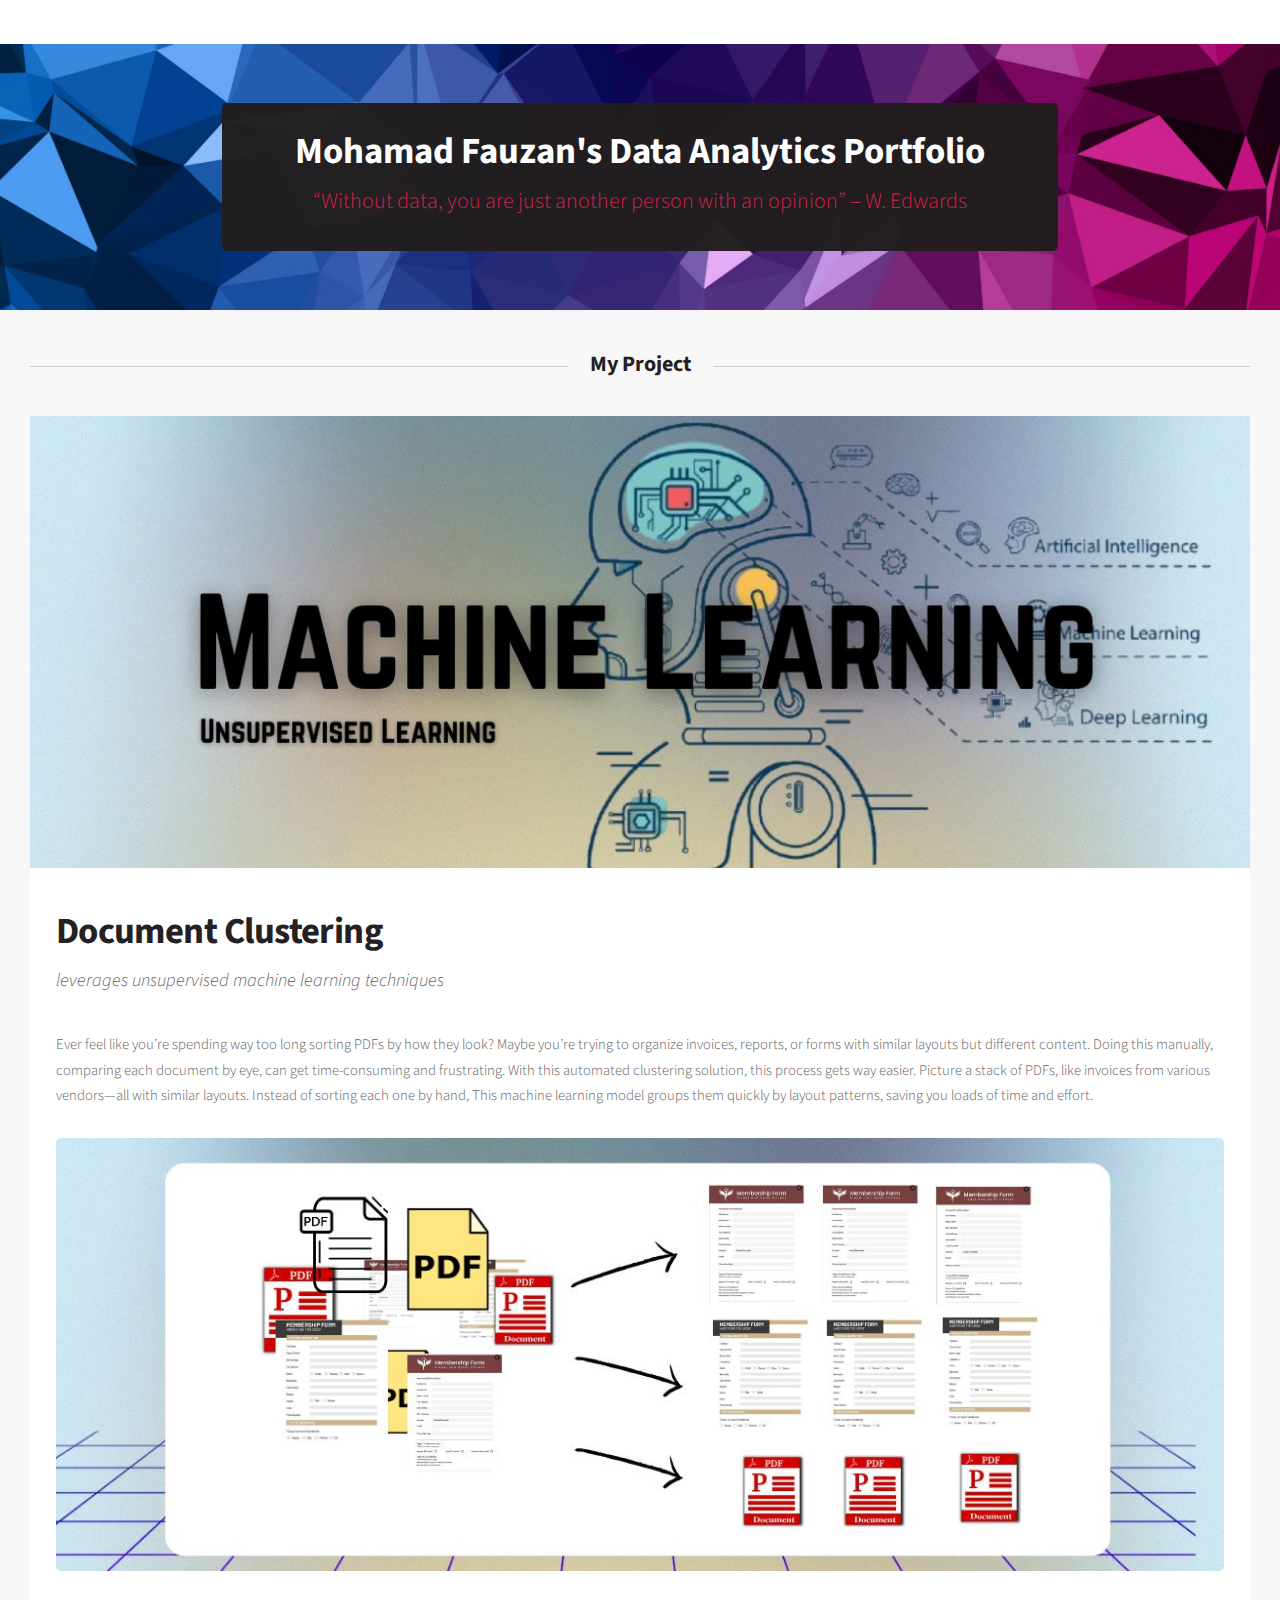
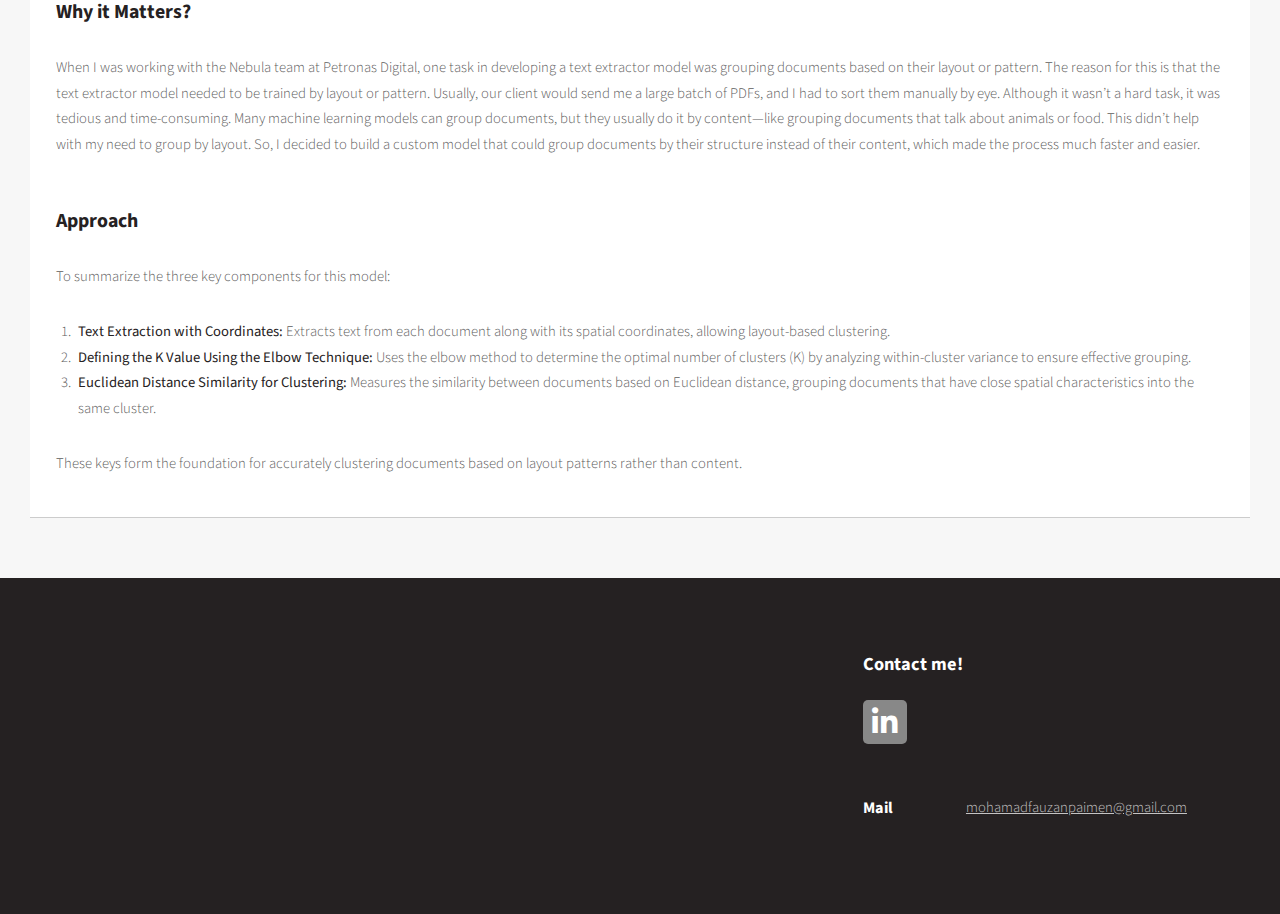
==== commit f4d44d07: "Add files via upload" ====
--- a/Side-Project1.html
+++ b/Side-Project1.html
@@ -39,7 +39,7 @@
 										</header>
 											<!-- Content -->
 												<article class="box post">
-												<a href="#" class="image featured"><img src="images/pic01.jpg" alt="" /></a>
+												<a href="#" class="image featured"><img src="images/pic11.jpg" alt="" /></a>
 													<header>
 														<h2>Document Clustering</h2>
 														<p>leverages unsupervised machine learning techniques</p>
@@ -53,7 +53,7 @@
 														patterns, saving you loads of time and effort.
 													</p>
 														<div class="image featured2">
-															<img src="images/pic01.jpg" alt="Additional Image Description" />
+															<img src="images/pic12.jpg" alt="Additional Image Description" />
 														</div>
 							
 													<section>
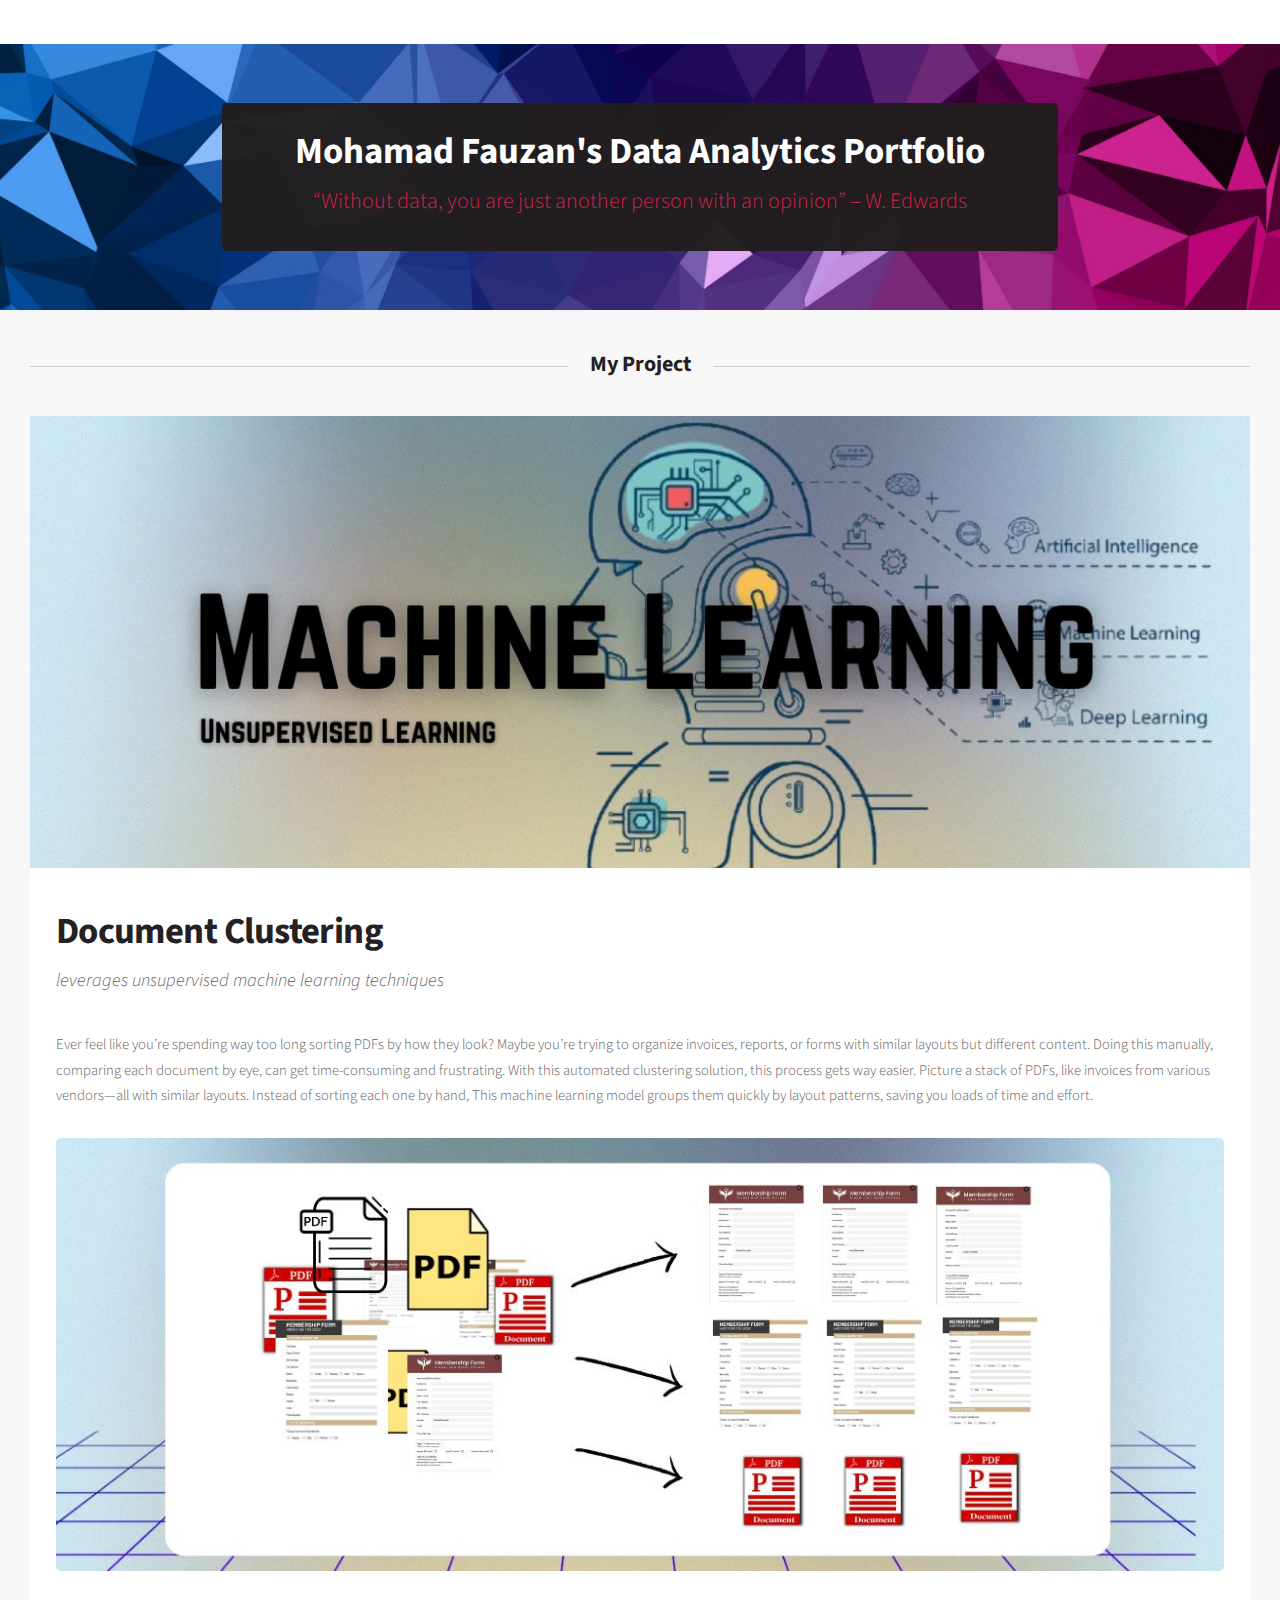
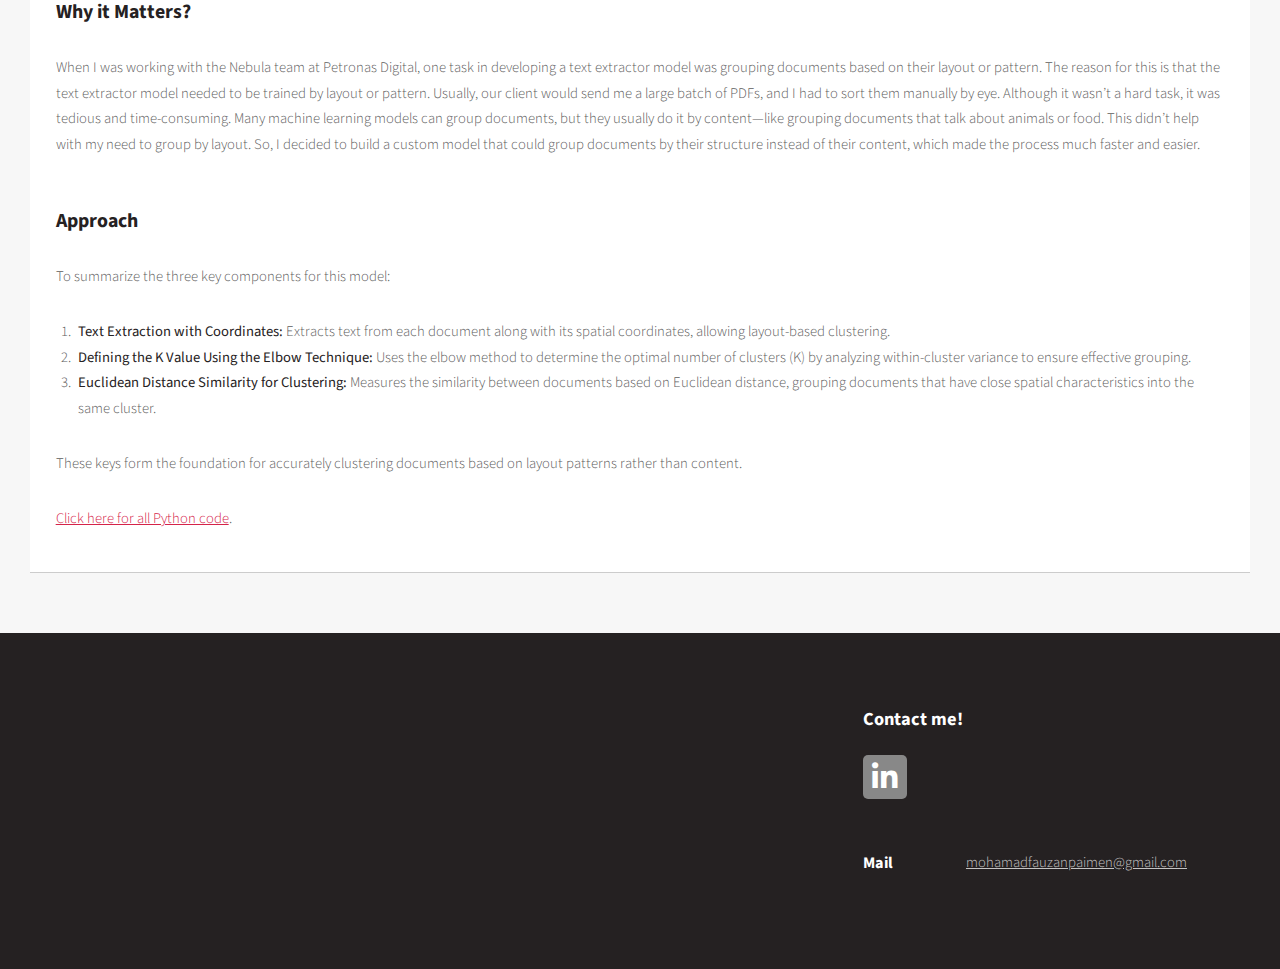
==== commit 5d96b0f8: "Update Side-Project1.html" ====
--- a/Side-Project1.html
+++ b/Side-Project1.html
@@ -87,7 +87,7 @@
 																</li>
 															</ol>
 															<p>These keys form the foundation for accurately clustering documents based on layout patterns rather than content.</p>
-														
+															<p><a href="https://github.com/Fauzanpaimen/Clustering-a-PDF-form-based-on-text-and-coordinate" target="_blank">Click here for all Python code</a>.</p>
 														
 															
 													</section>
